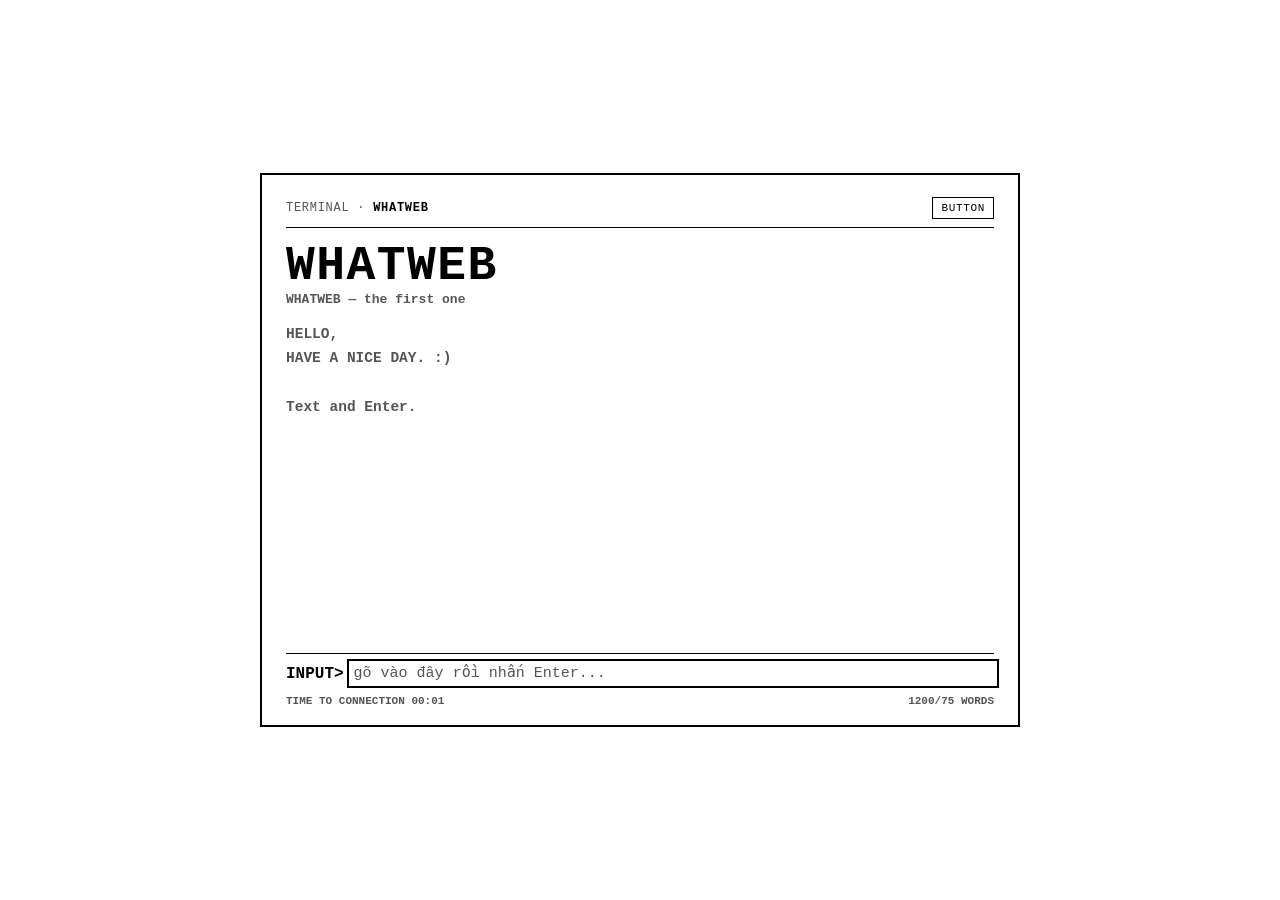
==== WHATWEB/what-web.html @ d11d57a4 "Fixed submodel error." ====
<!DOCTYPE html>
<html lang="vi">
<head>
<meta charset="UTF-8">
<meta name="viewport" content="width=device-width, initial-scale=1.0">
<title>WHATWEB TITLE</title>
<style>
/* [C1] Biến màu/font + reset + nền trang. Đổi giao diện: chỉ cần sửa 3 biến màu ở đây. */
:root{
  /* [FIX-02] Bản cũ đặt tên --amber* nhưng giá trị là navy, kèm glow/scanline cam. Nay: trắng đen, tên đúng nghĩa. */
  --paper:#fff;  /* nền */
  --ink:#000;    /* chữ chính + viền */
  --grey:#555;   /* chữ phụ (tag, chú thích), tương phản ~7.4:1 trên nền trắng */
  --font:ui-monospace,"SFMono-Regular",Menlo,Consolas,"Liberation Mono",monospace; /* [FIX-03] font hệ thống, bỏ Google Fonts */
}
*{box-sizing:border-box}
html{background:var(--paper)}
/* [FIX-01] bản cũ dùng var(--light-cyan) chưa khai báo. [FIX-04] chỉ body là flex (trước đây html+body cùng flex+padding). */
body{margin:0;padding:20px;min-height:100vh;min-height:100dvh;display:flex;align-items:center;justify-content:center;
  background:var(--paper);color:var(--ink);font-family:var(--font)}

/* [C2] Khung terminal, thanh trên (tên + nút), tiêu đề, phụ đề */
.terminal{width:100%;max-width:760px;background:var(--paper);border:2px solid var(--ink);padding:22px 24px 18px}
.topbar{display:flex;justify-content:space-between;align-items:center;border-bottom:1px solid var(--ink);
  padding-bottom:8px;margin-bottom:14px;font-size:12px;letter-spacing:.06em;color:var(--grey)}
.topbar b{color:var(--ink)}
.hangup{background:var(--paper);border:1px solid var(--ink);color:var(--ink);font:11px var(--font);
  letter-spacing:.06em;padding:4px 8px;cursor:pointer}
.hangup:hover{background:var(--ink);color:var(--paper)}
.hangup:focus-visible{outline:2px solid var(--ink);outline-offset:2px}
h1{font-size:48px;line-height:1;letter-spacing:.03em;margin:2px 0}
.subtitle{font-size:13px;color:var(--grey);margin-bottom:16px}

/* [C3] Vùng log cuộn + kiểu từng loại dòng (JS chỉ gắn class, không gắn style) */
#log{height:320px;overflow-y:auto;padding-right:6px;margin-bottom:10px;font-size:14.5px;line-height:1.55;
  scrollbar-width:thin;scrollbar-color:var(--ink) var(--paper)}
/* [FIX-06] word-break:break-word lỗi thời -> overflow-wrap; dòng trống nay có chiều cao thật (trước đây cao 0px). */
.line{white-space:pre-wrap;overflow-wrap:anywhere;margin-bottom:2px}
.line:empty{min-height:1.55em}
.sys,.tag,.reply-note{color:var(--grey)}
.reply-main{font-weight:700}
.reply-note{padding-left:16px;font-size:13px;margin-bottom:10px}
/* [FIX-05] Đã xóa CSS chết/hiệu ứng CRT: .cursor, @keyframes blink, flicker, scanline. */

/* [C4] Hàng nhập (ẩn tới khi boot xong), ô input, chân trang, màn nhỏ, giảm chuyển động */
.input-row{display:flex;align-items:center;gap:8px;border-top:1px solid var(--ink);padding-top:10px;opacity:0;transition:opacity .4s ease}
.input-row.ready{opacity:1}
.prompt-label{font-weight:700;white-space:nowrap}
#userInput{flex:1;min-width:0;background:transparent;border:none;color:var(--ink);font:15px var(--font);caret-color:var(--ink)}
#userInput:focus{outline:none}
#userInput:focus-visible{outline:2px solid var(--ink);outline-offset:3px}   /* đặt SAU :focus để không bị đè (cùng độ ưu tiên) */
#userInput::placeholder{color:var(--grey)}
#userInput:disabled{opacity:.4}
.footer{margin-top:12px;font-size:11px;color:var(--grey);display:flex;justify-content:space-between;gap:8px}
@media (max-width:480px){h1{font-size:36px}#log{height:280px;font-size:13.5px}}
@media (prefers-reduced-motion:reduce){.input-row{transition:none}}
</style>
</head>
<body>

<!-- [H1] Cấu trúc giao diện: topbar > h1 > subtitle > #log > form#inputRow > footer. Chữ tĩnh sửa trực tiếp tại đây. -->
<div class="terminal">
  <div class="topbar">
    <span>TERMINAL &middot; <b>WHATWEB</span>  <!-- [FIX-07] thêm khoảng trắng sau "TERMINAL" -->
    <button class="hangup" id="hangupBtn" type="button">BUTTON</button>
  </div>
  <h1>WHATWEB</h1>
  <div class="subtitle">WHATWEB &mdash; the first one</div>
  <div id="log"></div>
  <!-- [FIX-08] dùng <form> để Enter gửi đúng cả khi gõ bằng bộ gõ tiếng Việt. [FIX-09] maxlength. [FIX-07] "INPUTT>" -> "INPUT>", có <label for>. -->
  <form class="input-row" id="inputRow" autocomplete="off">
    <label class="prompt-label" for="userInput">INPUT&gt;</label>
    <input id="userInput" maxlength="200" spellcheck="false" placeholder="gõ vào đây rồi nhấn Enter..." disabled>
  </form>
  <div class="footer"><span id="clock">TIME TO CONNECTION 00:00</span><span>1200/75 WORDS</span></div>
</div>

<script>
// [J1] CONFIG: mọi chuỗi/độ trễ do JS tạo ra nằm ở đây. [FIX-14] trước đây rải rác trong hàm.
const CONFIG = {
  bootLines: ["HELLO,", "HAVE A NICE DAY. :)"],
  hint: "Text and Enter.",
  youTag: "YOU> ",
  WHATWEBTag: "WHATWEB> ",
  noteArrow: "→ ",
  clockLabel: "TIME TO CONNECTION",
  speedBoot: 14, speedReply: 18,   // ms mỗi ký tự
  thinkDelay: 300, bootPause: 180  // ms
};

// [J2] Dữ liệu: danh mục từ khóa -> câu đáp. [FIX-14] field `fr` đổi thành `reply` (nội dung hiện không phải tiếng Pháp).
// keywords: gõ không dấu/chữ thường, khớp theo TỪ NGUYÊN VẸN (xem J3). Nội dung câu giữ nguyên như bản 01.
const phraseBank = [
  { name: "xinchao",  keywords: ["chao","hi","bonjour","hello","cc","chao ban","hallo", "wtf"],
    entries: [{ reply: "Hallo, was ist der neu?", vi: "Chàoo, có gì mới à?" }] },
  { name: "thoitiet", keywords: ["thoi tiet","mua","nang","lanh","nong","weather"],
    entries: [{ reply: "Erm...", vi: "À..." }] },
  { name: "cv",       keywords: ["cong viec","lam viec","di lam","project","work","deadline","sep","du an"],
    entries: [{ reply: "Ich bin auch~ Sehr muede... Bist du bestchaeftig?", vi: "Tui cũng vậy, mệt vãi ò... Bận lắm à?" }] },
  { name: "hacker",   keywords: ["hack","pentest","mat khau","password","may tinh"],
    entries: [{ reply: "Oh.", vi: "Ngầu à nhen." }] }
];
const fallbackBank = [   // dùng khi không danh mục nào khớp
  { reply: "...", vi: "..." }, { reply: "?", vi: "?" }, { reply: "!!", vi: "!!" },
  { reply: "@@", vi: "Ok, then." }, { reply: "Hmmmm.", vi: "Hmmmmmmmmmm." }
];

// [J3] So khớp: chuẩn hóa -> tách từ -> tìm cụm từ khóa -> chọn ngẫu nhiên.
// [FIX-10] Bản cũ dùng includes() trên chuỗi con: "người"->"ngu", "ghi"->"hi", "nhiều"->"hi" đều khớp nhầm.
// Nay đệm khoảng trắng hai đầu và so cả TỪ: " nguoi ta " không chứa " ngu ".
function normalize(s){   // bỏ dấu + chữ thường (đã bỏ replace(/Đ/) dư vì toLowerCase đã đổi Đ -> đ)
  return s.toLowerCase().replace(/đ/g, "d").normalize("NFD").replace(/[\u0300-\u036f]/g, "");
}
const asWords = s => " " + normalize(s).replace(/[^\p{L}\p{N}]+/gu, " ").trim() + " ";
const BANK = phraseBank.map(c => ({ ...c, keys: c.keywords.map(asWords) }));   // chuẩn hóa từ khóa 1 lần
const pick = arr => arr[Math.floor(Math.random() * arr.length)];
function pickReply(raw){
  const text = asWords(raw);
  const hits = BANK.filter(c => c.keys.some(k => text.includes(k)));
  return pick(hits.length ? pick(hits).entries : fallbackBank);   // trùng nhiều danh mục: chọn ngẫu nhiên (giữ như bản 01)
}

// [J4] Tham chiếu DOM + helper dựng dòng/gõ chữ + cơ chế hủy tác vụ dở khi bấm nút reset
const $ = id => document.getElementById(id);
const log = $("log"), inputRow = $("inputRow"), userInput = $("userInput"), hangupBtn = $("hangupBtn"), clockEl = $("clock");
const reducedMotion = () => matchMedia("(prefers-reduced-motion: reduce)").matches;   // [FIX-13] đọc mỗi lần, không chốt 1 lần
const sleep = ms => new Promise(r => setTimeout(r, ms));
const toBottom = () => { log.scrollTop = log.scrollHeight; };
let session = 0;   // [FIX-11] tăng mỗi lần reset; tác vụ async cũ thấy sid khác session thì tự dừng
function span(cls, text){ const s = document.createElement("span"); s.className = cls; s.textContent = text; return s; }
function addLine(cls, text = ""){ const d = document.createElement("div"); d.className = "line " + cls; d.textContent = text; log.append(d); toBottom(); return d; }
async function typeInto(el, text, speed, sid){   // [FIX-13] một hàm gõ chữ thay cho hai vòng for lặp
  if (reducedMotion()){ el.textContent = text; return sid === session; }
  for (let i = 1; i <= text.length; i++){
    if (sid !== session) return false;
    el.textContent = text.slice(0, i); toBottom(); await sleep(speed);
  }
  return sid === session;
}

// [J5] Luồng hội thoại: runBoot (lời chào) và handleSubmit (người dùng -> WHATWEB)
async function runBoot(){
  const sid = session;
  for (const text of CONFIG.bootLines){
    if (!(await typeInto(addLine("sys"), text, CONFIG.speedBoot, sid))) return;
    await sleep(reducedMotion() ? 0 : CONFIG.bootPause);
    if (sid !== session) return;
  }
  addLine("sys"); addLine("sys", CONFIG.hint); addLine("sys");
  inputRow.classList.add("ready"); userInput.disabled = false; userInput.focus();
}
async function handleSubmit(ev){
  ev.preventDefault();
  const text = userInput.value.trim();
  if (!text) return;
  const sid = session;
  userInput.value = ""; userInput.disabled = true;

  addLine("you").append(span("tag", CONFIG.youTag), text);   // append(chuỗi) tạo text node: an toàn, không HTML injection
  toBottom();
  await sleep(CONFIG.thinkDelay);
  if (sid !== session) return;

  const reply = pickReply(text), line = addLine("WHATWEB"), main = span("reply-main", "");
  line.append(span("tag", CONFIG.WHATWEBTag), main);
  if (!(await typeInto(main, reply.reply, CONFIG.speedReply, sid))) return;
  addLine("reply-note", CONFIG.noteArrow + reply.vi);
  userInput.disabled = false; userInput.focus();
}

// [J6] Gắn sự kiện, đồng hồ, khởi động
inputRow.addEventListener("submit", handleSubmit);   // [FIX-08] submit thay cho keydown Enter
let startedAt = Date.now();
function renderClock(){   // [FIX-12] tính từ Date.now(): không trôi, có khoảng trắng, reset được
  const s = Math.floor((Date.now() - startedAt) / 1000), p = n => String(n).padStart(2, "0");
  clockEl.textContent = `${CONFIG.clockLabel} ${p(Math.floor(s / 60))}:${p(s % 60)}`;
}
hangupBtn.addEventListener("click", () => {
  session++;                              // hủy mọi tác vụ đang gõ dở
  log.replaceChildren(); userInput.value = "";
  inputRow.classList.remove("ready"); userInput.disabled = true;
  startedAt = Date.now(); renderClock();
  runBoot();
});
setInterval(renderClock, 1000);
runBoot();
</script>
</body>
</html>
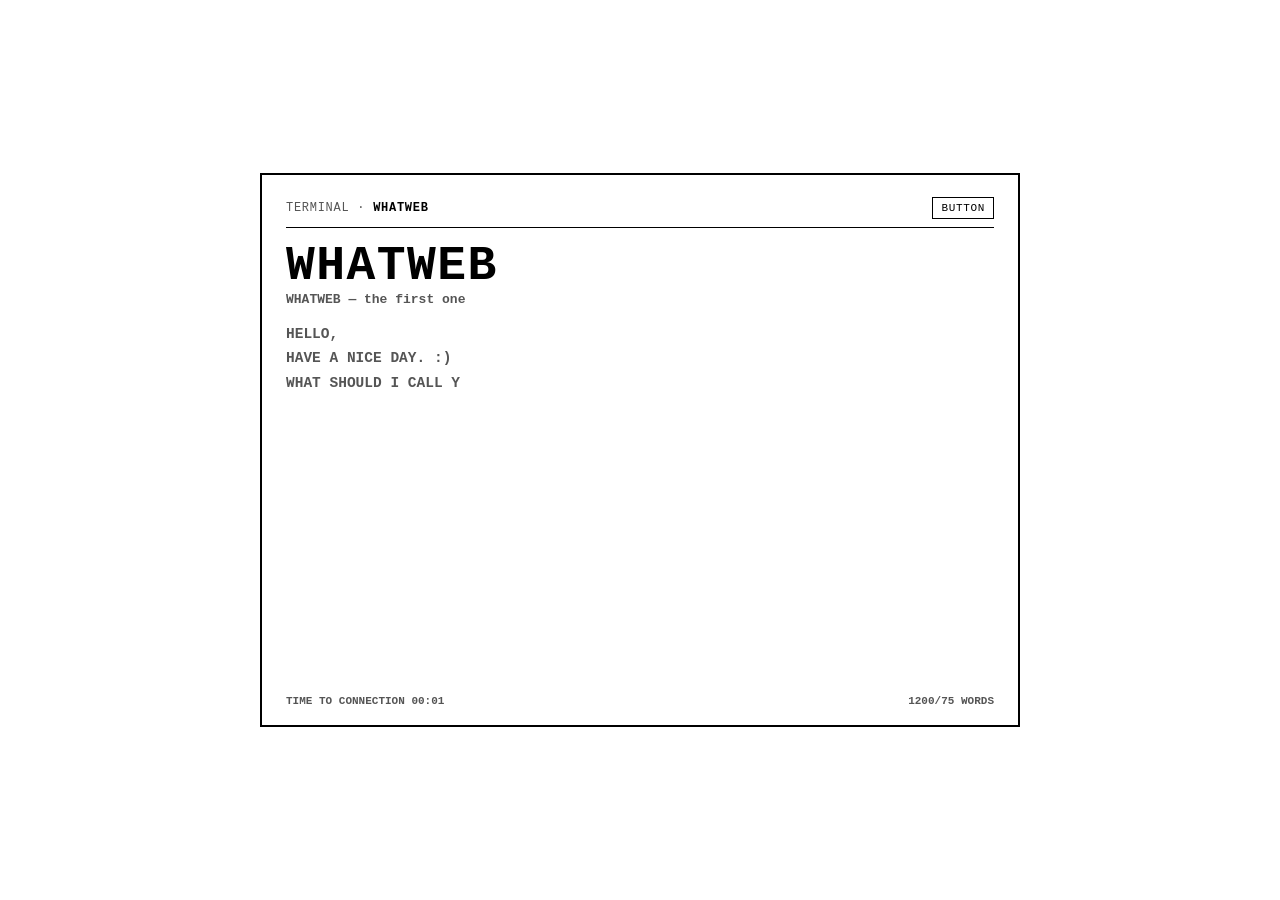
==== commit ba986bee: "Update minigames, name changing." ====
--- a/WHATWEB/what-web.html
+++ b/WHATWEB/what-web.html
@@ -5,21 +5,20 @@
 <meta name="viewport" content="width=device-width, initial-scale=1.0">
 <title>WHATWEB TITLE</title>
 <style>
-/* [C1] Biến màu/font + reset + nền trang. Đổi giao diện: chỉ cần sửa 3 biến màu ở đây. */
+/* Font + Reset + Background */
 :root{
-  /* [FIX-02] Bản cũ đặt tên --amber* nhưng giá trị là navy, kèm glow/scanline cam. Nay: trắng đen, tên đúng nghĩa. */
-  --paper:#fff;  /* nền */
-  --ink:#000;    /* chữ chính + viền */
-  --grey:#555;   /* chữ phụ (tag, chú thích), tương phản ~7.4:1 trên nền trắng */
-  --font:ui-monospace,"SFMono-Regular",Menlo,Consolas,"Liberation Mono",monospace; /* [FIX-03] font hệ thống, bỏ Google Fonts */
+  --paper:#fff;  /* Background */
+  --ink:#000;    /* Font + Edge */
+  --grey:#555;   /* Tag/Note + tương phản ~7.4:1 */
+  --font:ui-monospace,"SFMono-Regular",Menlo,Consolas,"Liberation Mono",monospace; /* System Fonts */
 }
 *{box-sizing:border-box}
 html{background:var(--paper)}
-/* [FIX-01] bản cũ dùng var(--light-cyan) chưa khai báo. [FIX-04] chỉ body là flex (trước đây html+body cùng flex+padding). */
+/* Just read this elements man.  */
 body{margin:0;padding:20px;min-height:100vh;min-height:100dvh;display:flex;align-items:center;justify-content:center;
   background:var(--paper);color:var(--ink);font-family:var(--font)}
 
-/* [C2] Khung terminal, thanh trên (tên + nút), tiêu đề, phụ đề */
+/* Terminal + thanh trên (tên + nút) + Header, phụ đề */
 .terminal{width:100%;max-width:760px;background:var(--paper);border:2px solid var(--ink);padding:22px 24px 18px}
 .topbar{display:flex;justify-content:space-between;align-items:center;border-bottom:1px solid var(--ink);
   padding-bottom:8px;margin-bottom:14px;font-size:12px;letter-spacing:.06em;color:var(--grey)}
@@ -31,18 +30,17 @@
 h1{font-size:48px;line-height:1;letter-spacing:.03em;margin:2px 0}
 .subtitle{font-size:13px;color:var(--grey);margin-bottom:16px}
 
-/* [C3] Vùng log cuộn + kiểu từng loại dòng (JS chỉ gắn class, không gắn style) */
+/* Vùng log cuộn + kiểu từng loại dòng (JS chỉ gắn class, không gắn style) */
 #log{height:320px;overflow-y:auto;padding-right:6px;margin-bottom:10px;font-size:14.5px;line-height:1.55;
   scrollbar-width:thin;scrollbar-color:var(--ink) var(--paper)}
-/* [FIX-06] word-break:break-word lỗi thời -> overflow-wrap; dòng trống nay có chiều cao thật (trước đây cao 0px). */
+/* overflow-wrap */
 .line{white-space:pre-wrap;overflow-wrap:anywhere;margin-bottom:2px}
 .line:empty{min-height:1.55em}
 .sys,.tag,.reply-note{color:var(--grey)}
 .reply-main{font-weight:700}
 .reply-note{padding-left:16px;font-size:13px;margin-bottom:10px}
-/* [FIX-05] Đã xóa CSS chết/hiệu ứng CRT: .cursor, @keyframes blink, flicker, scanline. */
-
-/* [C4] Hàng nhập (ẩn tới khi boot xong), ô input, chân trang, màn nhỏ, giảm chuyển động */
+
+/* Hàng nhập (ẩn tới khi boot xong), ô input, chân trang, màn nhỏ, giảm chuyển động */
 .input-row{display:flex;align-items:center;gap:8px;border-top:1px solid var(--ink);padding-top:10px;opacity:0;transition:opacity .4s ease}
 .input-row.ready{opacity:1}
 .prompt-label{font-weight:700;white-space:nowrap}
@@ -61,7 +59,7 @@
 <!-- [H1] Cấu trúc giao diện: topbar > h1 > subtitle > #log > form#inputRow > footer. Chữ tĩnh sửa trực tiếp tại đây. -->
 <div class="terminal">
   <div class="topbar">
-    <span>TERMINAL &middot; <b>WHATWEB</span>  <!-- [FIX-07] thêm khoảng trắng sau "TERMINAL" -->
+    <span>TERMINAL &middot; <b>WHATWEB</span> 
     <button class="hangup" id="hangupBtn" type="button">BUTTON</button>
   </div>
   <h1>WHATWEB</h1>
@@ -85,7 +83,21 @@
   noteArrow: "→ ",
   clockLabel: "TIME TO CONNECTION",
   speedBoot: 14, speedReply: 18,   // ms mỗi ký tự
-  thinkDelay: 300, bootPause: 180  // ms
+  thinkDelay: 300, bootPause: 180,  // ms
+
+  defaultName: "USER",
+  namePrompt: "WHAT SHOULD I CALL YOU, BAE~ (OR JUST ENTER -_-)",
+  nameGreeting: name => `HALLOOO ${name}.`,
+  nameChanged: name => `YOUR NAME IS "${name}".`,
+  unknownCommand: cmd => `USE "/${cmd}" FOR COMMAND. (/help)`,
+  helpHeader: "THIS:",
+  historyEmpty: "Hmmm... have no any history btw.",
+  gameHint: "TEXT and ENTER. (/exit for EXIT)",
+  gameInvalidChoice: name => 'Tch... invalid choice, ${name}.',
+  gameLocked: "I will meet you tommorow, haha.",
+  gameQuit: "You get a kickass, just can chat now.",
+  gameFarewell: name => `Cya, ${name}.`,
+  chatExitMsg: "Verbindung kappen. BUTTON for again.",
 };
 
 // [J2] Dữ liệu: danh mục từ khóa -> câu đáp. [FIX-14] field `fr` đổi thành `reply` (nội dung hiện không phải tiếng Pháp).
@@ -138,7 +150,170 @@
   return sid === session;
 }
 
-// [J5] Luồng hội thoại: runBoot (lời chào) và handleSubmit (người dùng -> WHATWEB)
+let mode = "name";
+function setMode(next){
+  mode = next;
+  userInput.placeholder =
+    next === "name" ? "NAME and ENTER..." :
+    next === "game" ? "NUMBER and ENTER, or /exit..." :
+    "/help for command or just chatting... :v";
+}
+
+const DB_PREFIX = "WHATWEB:";
+const Store = {
+  get(key, fallback = null){
+    try { const v = localStorage.getItem(DB_PREFIX + key); return v === null ? fallback : JSON.parse(v); }
+    catch { return fallback; }
+  },
+  set(key, value){
+    try { localStorage.setItem(DB_PREFIX + key, JSON.stringify(value)); return true; }
+    catch { return false; } // hết dung lượng, hoặc chế độ duyệt web riêng tư chặn localStorage
+  },
+};
+
+const MAX_LOG = 200;
+function logMessage(who, text){
+  const hist = Store.get("history", []);
+  hist.push({ who, text, ts: Date.now() });
+  Store.set("history", hist.slice(-MAX_LOG));
+}
+function showHistory(n){
+  const hist = Store.get("history", []).slice(-n);
+  if (!hist.length){ addLine("sys", CONFIG.historyEmpty); return; }
+  hist.forEach(h => addLine("sys", `[${new Date(h.ts).toLocaleTimeString("vi-VN")}] ${h.who}: ${h.text}`));
+}
+
+// [N1] Luồng hỏi tên — MỚI. Chạy một lần khi chưa có tên lưu trong Store.
+async function submitName(text, sid){
+  const name = (text || CONFIG.defaultName).trim().slice(0, 24) || CONFIG.defaultName;
+  Store.set("name", name);
+  addLine("you").append(span("tag", CONFIG.youTag), text || "(bỏ trống)");
+  toBottom();
+  await sleep(CONFIG.thinkDelay);
+  if (sid !== session) return;
+  if (!(await typeInto(addLine("sys"), CONFIG.nameGreeting(name), CONFIG.speedReply, sid))) return;
+  addLine("sys"); addLine("sys", CONFIG.hint); addLine("sys");
+  setMode("chat");
+  inputRow.classList.add("ready"); userInput.disabled = false; userInput.focus();
+}
+function setName(newName){   // dùng cho lệnh /name khi đang chat, khác với submitName (lúc mới vào)
+  const name = (newName || CONFIG.defaultName).trim().slice(0, 24) || CONFIG.defaultName;
+  Store.set("name", name);
+  addLine("sys", CONFIG.nameChanged(name));
+}
+
+// [CMD1] Mọi tin nhắn bắt đầu bằng "/" được coi là LỆNH thay vì chat thường —
+// MỚI. Cú pháp: /tên_lệnh tham_số... Thêm lệnh mới = thêm một mục vào đây.
+const COMMANDS = {
+  help:    { desc: "Command list.",
+             run: () => { addLine("sys", CONFIG.helpHeader);
+                           Object.entries(COMMANDS).forEach(([k, v]) => addLine("sys", `  /${k} — ${v.desc}`)); } },
+  name:    { desc: "Name changing. /name <new-name>, or just nothing, whatever.",
+             run: args => setName(args.join(" ")) },
+  clear:   { desc: "Clear your log (not for history)",
+             run: () => log.replaceChildren() },
+  history: { desc: "Watching n history lines mostly, default is 10. /history 20",
+             run: args => showHistory(Number(args[0]) || 10) },
+  game:    { desc: "Start game...  haha.",
+             run: () => startGame() },
+  exit:    { desc: "Bye bye chatting~ (not for minigame — just /exit while playing)",
+             run: () => { addLine("sys", CONFIG.chatExitMsg); inputRow.classList.remove("ready"); userInput.disabled = true; } },
+};
+function runCommand(raw){
+  const [cmd, ...args] = raw.slice(1).trim().split(/\s+/);
+  const entry = COMMANDS[(cmd || "").toLowerCase()];
+  if (!entry){ addLine("sys", CONFIG.unknownCommand(cmd || "")); return; }
+  entry.run(args);
+}
+
+// [GAME1] ĐỊNH DẠNG CỐT TRUYỆN — đây là phần bạn sẽ thay bằng kịch bản của
+// mình. Mỗi "node" là một đoạn thoại:
+//   lines:   mảng chuỗi, gõ ra lần lượt (hỗ trợ "{name}" -> tên người chơi)
+//   choices: mảng [{label, next}], next là id của node kế tiếp
+//   end:     true nếu đây là node KẾT THÚC game (không có choices)
+// STORY_START_NODE là node bắt đầu. Dưới đây chỉ là VÍ DỤ 5 node để bạn thấy
+// đúng hình dạng dữ liệu — xoá và thay bằng cốt truyện thật của bạn.
+const STORY_START_NODE = "start";
+const STORY = {
+  start: {
+    lines: ["Một đêm mưa, {name} nhận được một tin nhắn lạ...", "Bạn có muốn mở nó không?"],
+    choices: [
+      { label: "Mở tin nhắn", next: "open" },
+      { label: "Bỏ qua, tắt máy", next: "end_ignore" },
+    ],
+  },
+  open: {
+    lines: ["Tin nhắn chỉ có một dòng: 'Đừng tin ai.'"],
+    choices: [
+      { label: "Trả lời 'Ai đó?'", next: "end_reply" },
+      { label: "Chặn số lạ", next: "end_block" },
+    ],
+  },
+  end_ignore: { lines: ["Bạn tắt máy đi ngủ. Có lẽ đó là lựa chọn khôn ngoan nhất."], end: true },
+  end_reply:  { lines: ["Không có phản hồi nào nữa... cho đến ngày mai."], end: true },
+  end_block:  { lines: ["Số lạ bị chặn. Nhưng một số khác đã nhắn tới..."], end: true },
+};
+
+// [GAME2] Bộ máy chạy cốt truyện — KHÔNG CẦN SỬA phần này khi viết kịch bản
+// mới, chỉ cần sửa STORY ở trên. gameState giữ node hiện tại.
+let gameState = null;
+function todayKey(){ return new Date().toISOString().slice(0, 10); }
+function isGameLockedToday(){ return Store.get("lastPlayed") === todayKey(); }
+
+async function startGame(){
+  if (isGameLockedToday()){ addLine("sys", CONFIG.gameLocked); return; }
+  gameState = { node: STORY_START_NODE };
+  setMode("game");
+  await playNode();
+}
+
+async function playNode(){
+  const sid = session;
+  const node = STORY[gameState.node];
+  const name = Store.get("name", CONFIG.defaultName);
+  for (const raw of node.lines){
+    const text = raw.replaceAll("{name}", name);
+    if (!(await typeInto(addLine("sys"), text, CONFIG.speedReply, sid))) return;
+    await sleep(reducedMotion() ? 0 : CONFIG.bootPause);
+    if (sid !== session) return;
+  }
+  if (node.end){ await endGame(); return; }
+  node.choices.forEach((c, i) => addLine("sys", `  ${i + 1}. ${c.label}`));
+  addLine("sys", CONFIG.gameHint);
+}
+
+// [GAME3] Nhận input khi đang ở mode "game" — gọi từ handleSubmit (J6 mới).
+function handleGameInput(text){
+  if (text.trim().toLowerCase() === "/exit"){ quitGame(); return; }
+  const node = STORY[gameState.node];
+  const idx = Number(text) - 1;
+  const choice = node.choices?.[idx];
+  if (!choice){ addLine("sys", CONFIG.gameInvalidChoice); return; }
+  gameState.node = choice.next;
+  playNode();
+}
+function quitGame(){   // thoát giữa chừng — KHÔNG tính là đã chơi hôm nay, không khoá /game
+  addLine("sys", CONFIG.gameQuit);
+  gameState = null;
+  setMode("chat");
+}
+
+// [GAME4] Kết thúc thật (đi tới một node end:true) — khoá /game tới ngày mai
+// và "kick" người chơi: khoá luôn ô nhập, không tự mở lại. Có thử window.close()
+// nhưng đa số trình duyệt CHẶN đóng tab không do script mở — xem README.
+async function endGame(){
+  const name = Store.get("name", CONFIG.defaultName);
+  Store.set("lastPlayed", todayKey());
+  gameState = null;
+  addLine("sys");
+  await typeInto(addLine("sys"), CONFIG.gameFarewell(name), CONFIG.speedReply, session);
+  inputRow.classList.remove("ready");
+  userInput.disabled = true;
+  setTimeout(() => { try { window.close(); } catch {} }, 1500);
+}
+
+// [J5] runBoot — ĐƯỢC VIẾT LẠI: boot xong thì hỏi tên (nếu chưa có tên lưu),
+// rồi mới mở chat. Nếu đã có tên từ lần trước (localStorage) thì bỏ qua bước hỏi.
 async function runBoot(){
   const sid = session;
   for (const text of CONFIG.bootLines){
@@ -146,37 +321,69 @@
     await sleep(reducedMotion() ? 0 : CONFIG.bootPause);
     if (sid !== session) return;
   }
-  addLine("sys"); addLine("sys", CONFIG.hint); addLine("sys");
+  const saved = Store.get("name");
+  if (saved){
+    addLine("sys"); addLine("sys", CONFIG.hint); addLine("sys");
+    setMode("chat");
+    inputRow.classList.add("ready"); userInput.disabled = false; userInput.focus();
+    return;
+  }
+  setMode("name");
+  if (!(await typeInto(addLine("sys"), CONFIG.namePrompt, CONFIG.speedBoot, sid))) return;
   inputRow.classList.add("ready"); userInput.disabled = false; userInput.focus();
 }
+
+// [J6] handleSubmit — ĐƯỢC VIẾT LẠI: phân luồng theo mode (name/game/chat),
+// trong "chat" thì "/..." đi vào lệnh (CMD1), còn lại đi vào chat thường như cũ.
 async function handleSubmit(ev){
   ev.preventDefault();
   const text = userInput.value.trim();
+  const sid = session;
+  userInput.value = "";
+
+  if (mode === "name"){ userInput.disabled = true; await submitName(text, sid); return; }
   if (!text) return;
-  const sid = session;
-  userInput.value = ""; userInput.disabled = true;
-
-  addLine("you").append(span("tag", CONFIG.youTag), text);   // append(chuỗi) tạo text node: an toàn, không HTML injection
+  userInput.disabled = true;
+
+  if (mode === "game"){
+    addLine("you").append(span("tag", CONFIG.youTag), text); toBottom();
+    handleGameInput(text);
+    userInput.disabled = false; userInput.focus();
+    return;
+  }
+
+  addLine("you").append(span("tag", CONFIG.youTag), text);
   toBottom();
+
+  if (text.startsWith("/")){
+    runCommand(text);
+    userInput.disabled = false; userInput.focus();
+    return;
+  }
+
+  logMessage(Store.get("name", CONFIG.defaultName), text);   // [DB2] chỉ log chat thật, không log lệnh
   await sleep(CONFIG.thinkDelay);
   if (sid !== session) return;
-
   const reply = pickReply(text), line = addLine("WHATWEB"), main = span("reply-main", "");
   line.append(span("tag", CONFIG.WHATWEBTag), main);
   if (!(await typeInto(main, reply.reply, CONFIG.speedReply, sid))) return;
   addLine("reply-note", CONFIG.noteArrow + reply.vi);
+  logMessage("WHATWEB", reply.reply);
   userInput.disabled = false; userInput.focus();
 }
 
-// [J6] Gắn sự kiện, đồng hồ, khởi động
-inputRow.addEventListener("submit", handleSubmit);   // [FIX-08] submit thay cho keydown Enter
+// [J7] Gắn sự kiện, đồng hồ, khởi động — GIỮ NGUYÊN, chỉ thêm gameState=null
+// vào handler của nút BUTTON (EXT-02) để không còn kẹt ở minigame cũ sau khi
+// bấm "hangup". Lưu ý: hangup KHÔNG xoá tên đã lưu — reconnect không hỏi lại tên.
+inputRow.addEventListener("submit", handleSubmit);
 let startedAt = Date.now();
-function renderClock(){   // [FIX-12] tính từ Date.now(): không trôi, có khoảng trắng, reset được
+function renderClock(){
   const s = Math.floor((Date.now() - startedAt) / 1000), p = n => String(n).padStart(2, "0");
   clockEl.textContent = `${CONFIG.clockLabel} ${p(Math.floor(s / 60))}:${p(s % 60)}`;
 }
 hangupBtn.addEventListener("click", () => {
-  session++;                              // hủy mọi tác vụ đang gõ dở
+  session++;
+  gameState = null;                        // [EXT-02]
   log.replaceChildren(); userInput.value = "";
   inputRow.classList.remove("ready"); userInput.disabled = true;
   startedAt = Date.now(); renderClock();
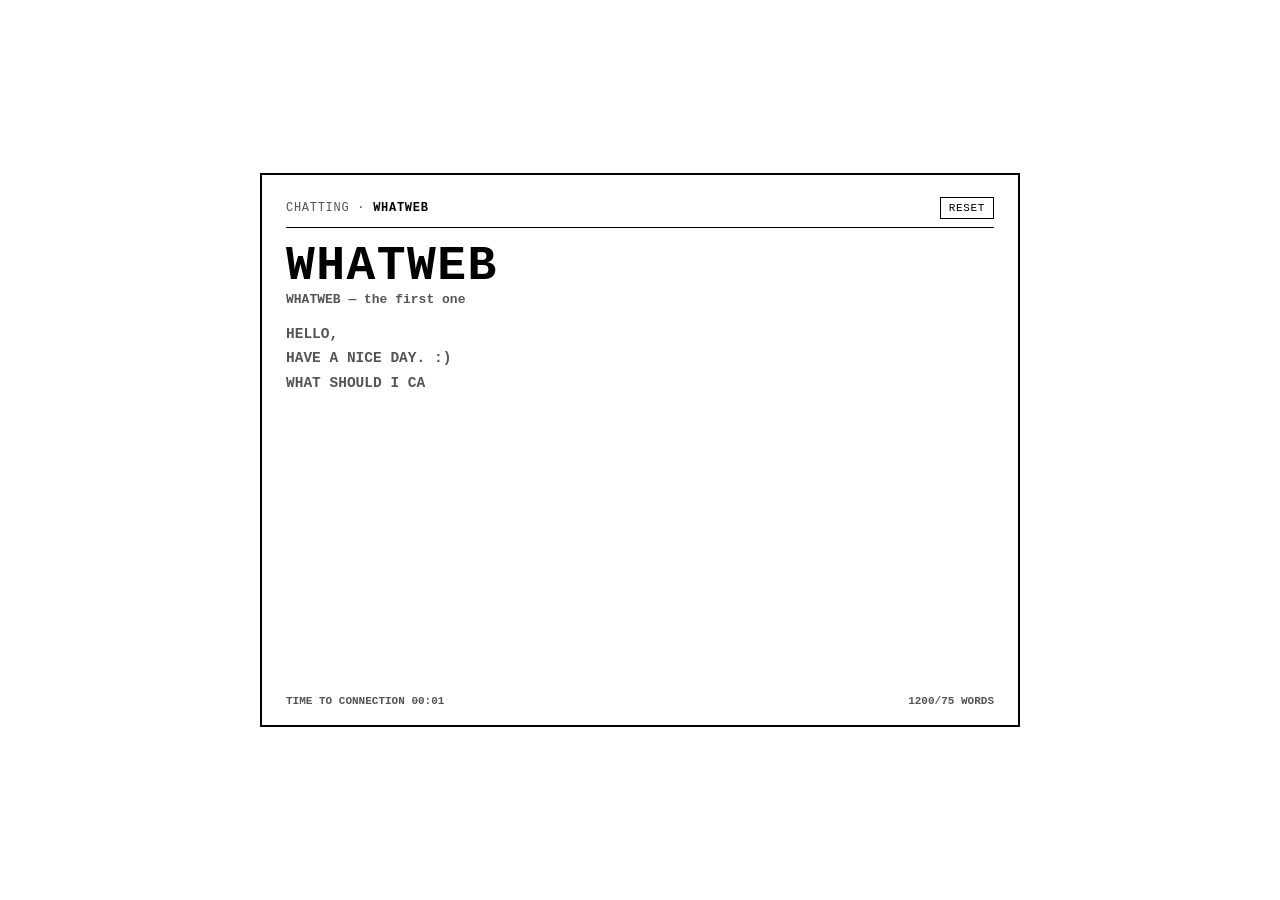
==== commit f18b7345: "update whatweb" ====
--- a/WHATWEB/what-web.html
+++ b/WHATWEB/what-web.html
@@ -59,8 +59,8 @@
 <!-- [H1] Cấu trúc giao diện: topbar > h1 > subtitle > #log > form#inputRow > footer. Chữ tĩnh sửa trực tiếp tại đây. -->
 <div class="terminal">
   <div class="topbar">
-    <span>TERMINAL &middot; <b>WHATWEB</span> 
-    <button class="hangup" id="hangupBtn" type="button">BUTTON</button>
+    <span>CHATTING &middot; <b>WHATWEB</span> 
+    <button class="hangup" id="hangupBtn" type="button">RESET</button>
   </div>
   <h1>WHATWEB</h1>
   <div class="subtitle">WHATWEB &mdash; the first one</div>
@@ -93,11 +93,11 @@
   helpHeader: "THIS:",
   historyEmpty: "Hmmm... have no any history btw.",
   gameHint: "TEXT and ENTER. (/exit for EXIT)",
-  gameInvalidChoice: name => 'Tch... invalid choice, ${name}.',
+  gameInvalidChoice: name => `Tch... invalid choice, ${name}.`,
   gameLocked: "I will meet you tommorow, haha.",
   gameQuit: "You get a kickass, just can chat now.",
   gameFarewell: name => `Cya, ${name}.`,
-  chatExitMsg: "Verbindung kappen. BUTTON for again.",
+  chatExitMsg: "Verbindung kappen. RESET for again.",
 };
 
 // [J2] Dữ liệu: danh mục từ khóa -> câu đáp. [FIX-14] field `fr` đổi thành `reply` (nội dung hiện không phải tiếng Pháp).
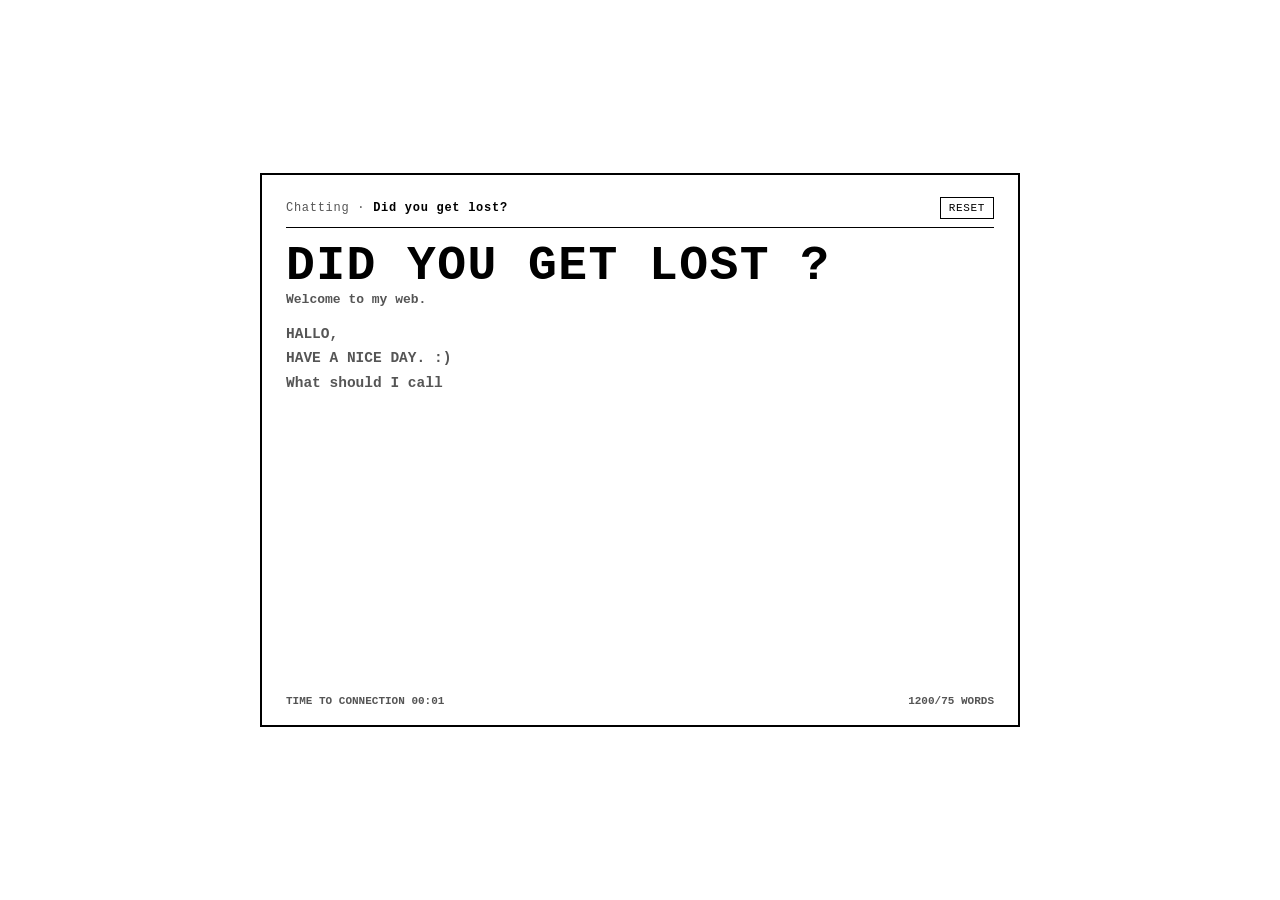
==== commit 826ef3e1: "update didyougetlost(whatweb)" ====
--- a/WHATWEB/what-web.html
+++ b/WHATWEB/what-web.html
@@ -3,7 +3,7 @@
 <head>
 <meta charset="UTF-8">
 <meta name="viewport" content="width=device-width, initial-scale=1.0">
-<title>WHATWEB TITLE</title>
+<title>DID YOU GET LOST ?</title>
 <style>
 /* Font + Reset + Background */
 :root{
@@ -59,16 +59,16 @@
 <!-- [H1] Cấu trúc giao diện: topbar > h1 > subtitle > #log > form#inputRow > footer. Chữ tĩnh sửa trực tiếp tại đây. -->
 <div class="terminal">
   <div class="topbar">
-    <span>CHATTING &middot; <b>WHATWEB</span> 
+    <span>Chatting &middot; <b>Did you get lost?</span> 
     <button class="hangup" id="hangupBtn" type="button">RESET</button>
   </div>
-  <h1>WHATWEB</h1>
-  <div class="subtitle">WHATWEB &mdash; the first one</div>
+  <h1>DID YOU GET LOST ?</h1>
+  <div class="subtitle">Welcome to my web.</div>
   <div id="log"></div>
   <!-- [FIX-08] dùng <form> để Enter gửi đúng cả khi gõ bằng bộ gõ tiếng Việt. [FIX-09] maxlength. [FIX-07] "INPUTT>" -> "INPUT>", có <label for>. -->
   <form class="input-row" id="inputRow" autocomplete="off">
-    <label class="prompt-label" for="userInput">INPUT&gt;</label>
-    <input id="userInput" maxlength="200" spellcheck="false" placeholder="gõ vào đây rồi nhấn Enter..." disabled>
+    <label class="prompt-label" for="userInput">HERE &gt;</label>
+    <input id="userInput" maxlength="200" spellcheck="false" placeholder="Input and Enter..." disabled>
   </form>
   <div class="footer"><span id="clock">TIME TO CONNECTION 00:00</span><span>1200/75 WORDS</span></div>
 </div>
@@ -76,22 +76,22 @@
 <script>
 // [J1] CONFIG: mọi chuỗi/độ trễ do JS tạo ra nằm ở đây. [FIX-14] trước đây rải rác trong hàm.
 const CONFIG = {
-  bootLines: ["HELLO,", "HAVE A NICE DAY. :)"],
+  bootLines: ["HALLO,", "HAVE A NICE DAY. :)"],
   hint: "Text and Enter.",
-  youTag: "YOU> ",
-  WHATWEBTag: "WHATWEB> ",
+  youTag: "YOU > ",
+  WHATWEBTag: "ARES > ",
   noteArrow: "→ ",
   clockLabel: "TIME TO CONNECTION",
   speedBoot: 14, speedReply: 18,   // ms mỗi ký tự
   thinkDelay: 300, bootPause: 180,  // ms
 
-  defaultName: "USER",
-  namePrompt: "WHAT SHOULD I CALL YOU, BAE~ (OR JUST ENTER -_-)",
-  nameGreeting: name => `HALLOOO ${name}.`,
-  nameChanged: name => `YOUR NAME IS "${name}".`,
-  unknownCommand: cmd => `USE "/${cmd}" FOR COMMAND. (/help)`,
-  helpHeader: "THIS:",
-  historyEmpty: "Hmmm... have no any history btw.",
+  defaultName: "User",
+  namePrompt: "What should I call you, user?",
+  nameGreeting: name => `${name} ? I appreciate that, welcome ${name}.`,
+  nameChanged: name => `Your name is "${name}".`,
+  unknownCommand: cmd => `"/${cmd}" is invalid, but (/help) is valid.`,
+  helpHeader: "Command:",
+  historyEmpty: "History is empty.",
   gameHint: "TEXT and ENTER. (/exit for EXIT)",
   gameInvalidChoice: name => `Tch... invalid choice, ${name}.`,
   gameLocked: "I will meet you tommorow, haha.",
